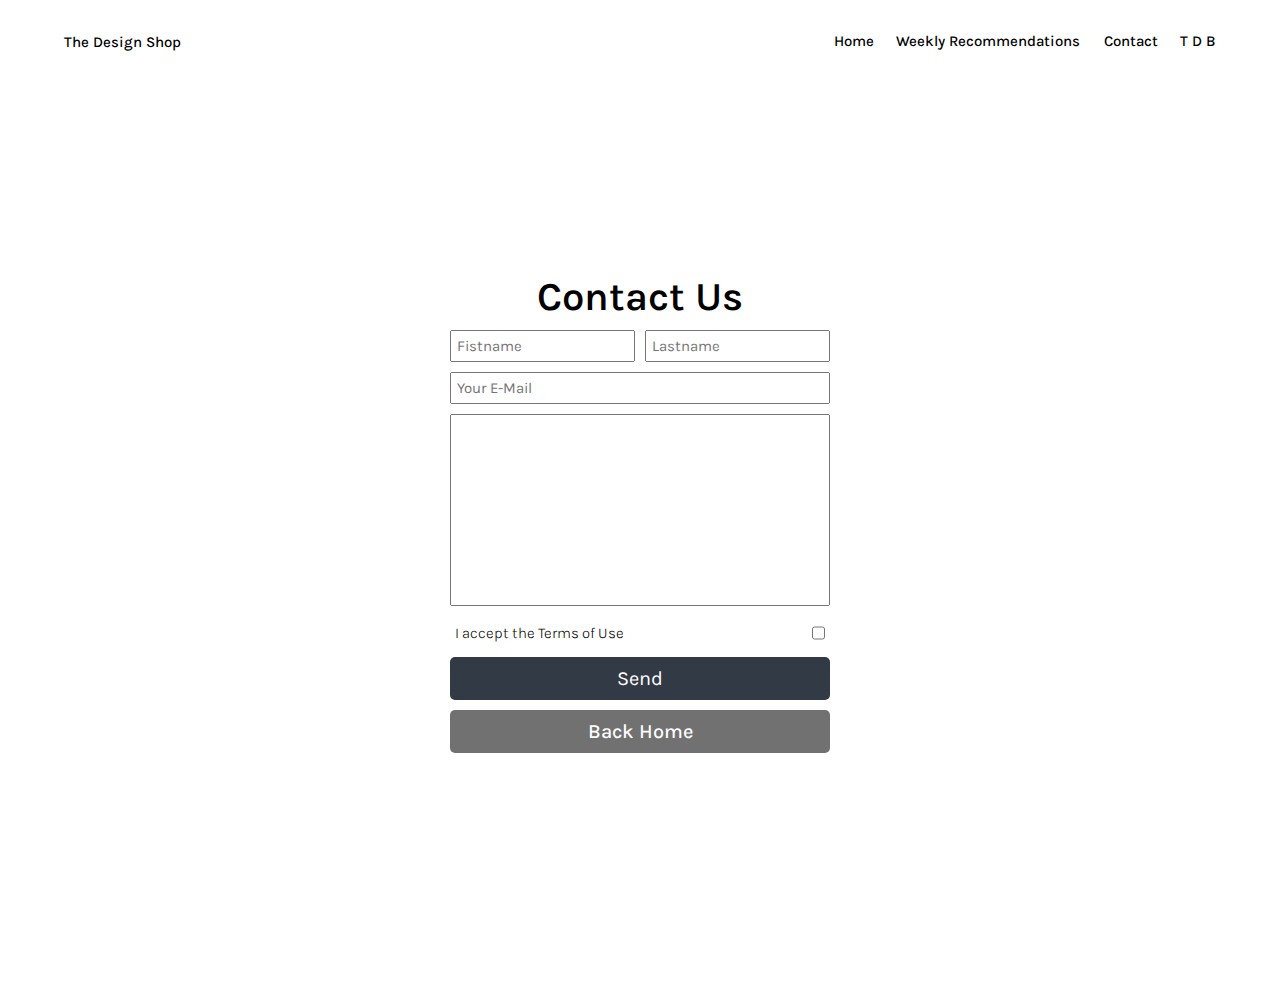
==== assets/html/contact.html @ 1320afd8 "1.0" ====
<!DOCTYPE html>
<html lang="en">

<head>
    <meta charset="UTF-8">
    <meta http-equiv="X-UA-Compatible" content="IE=edge">
    <meta name="viewport" content="width=device-width, initial-scale=1.0">
    <title>Contact</title>
    <link rel="stylesheet" href="../css/style.css">
</head>
<!-- auf contant clicken dann zum KontakFormular -->

<body>
    <header>
        <h1><a href="../../index.html">The Design Shop</a></h1>
        <nav>
            <a href="../../index.html">Home</a>
            <a href="#">Weekly Recommendations </a>
            <a href="">Contact</a>
            <a href="">T D B</a>
        </nav>
    </header>
    <main id="contactmain">
        <form action="">
            <h1 class="headline">Contact Us</h1>
            <label class="firstname" for=""><input type="text" placeholder="Fistname"></label>
            <label class="lastname" for=""><input type="text" placeholder="Lastname"></label>

            <label class="email" for=""><input type="email" placeholder="Your E-Mail"></label>
            <label class="textarea" for=""><textarea name="Your Message" cols="30" rows="10"></textarea> </label>
            <label class="terms" for="">
                <p>I accept the Terms of Use</p>
                <input type="checkbox">
            </label>
            <input class="submit" type="submit" value="Send">
            <a class="backhome" href="../../index.html">Back Home</a>
        </form>
    </main>

</body>

</html>
---- assets/css/style.css ----
@font-face {
    font-family: Karla;
    src: url("../fonts/Karla/Karla-VariableFont_wght.ttf");
}

* {
    margin: 0;
    padding: 0;
    box-sizing: border-box;
    font-family: Karla;
    font-size: 10px;
}

body {
    padding: 2vh 5vw;
}

h4,
h4 span {
    font-size: 1.8rem;
    font-variation-settings: "wght" 400;

}

h1 {
    font-size: 2rem;
    font-variation-settings: "wght" 600;
}

a {
    font-size: 1.5rem;
    font-variation-settings: "wght" 500;
    text-decoration: none;
    color: black;
}

a:hover {
    font-size: 1.5rem;
    font-variation-settings: "wght" 500;
    text-decoration: none;
    color: grey;
}

p {
    font-size: 1.5rem;
    font-variation-settings: "wght" 300;

}

header {
    display: flex;
    flex-direction: row;
    justify-content: space-between;
    align-items: center;
    height: 5vh;
}

header nav a {
    margin-left: 2rem
}



main {
    display: grid;
    gap: 2rem;
    grid-template-columns: 1fr 1fr 1fr;
    grid-template-areas:
        "fig1 fig1 fig1"
        "fig2 fig3 fig4"
        "fig5 fig6 fig7"
        "fig8 fig8 fig8"
        "fig9 fig10 fig11"
        "fig12 fig13 fig14"
        "fig15 fig15 fig15"
        "fig16 fig17 fig18"
        "fig19 fig20 fig21"
        "fig22 fig22 fig22"
        "fig23 fig24 fig25"
        "fig26 fig27 fig28"
        "fig29 fig29 fig29"
        "fig30 fig31 fig32"
}

figure {
    display: flex;
    flex-direction: column;
    gap: 2rem;
}

figcaption {
    display: flex;
    flex-direction: column;
    gap: 0.5rem;
}

img {
    width: 100%;
    opacity: 1;
    transition: opacity 0.1s linear;
}

img:hover {
    opacity: 0.5;
    cursor: pointer;
}

figure h4 {
    width: 100%;
    display: flex;
    justify-content: space-between;
}

.fig1 {
    grid-area: fig1;
}

.fig2 {
    grid-area: fig2;
}

.fig3 {
    grid-area: fig3;
}

.fig4 {
    grid-area: fig4;
}

.fig5 {
    grid-area: fig5;
}

.fig6 {
    grid-area: fig6;
}

.fig7 {
    grid-area: fig7;
}

.fig8 {
    grid-area: fig8;
}

.fig9 {
    grid-area: fig9;
}

.fig9 {
    grid-area: fig9;
}

.fig10 {
    grid-area: fig10;
}

.fig11 {
    grid-area: fig11;
}

.fig12 {
    grid-area: fig12;
}

.fig13 {
    grid-area: fig13;
}

.fig14 {
    grid-area: fig14;
}

.fig15 {
    grid-area: fig15;
}

.fig16 {
    grid-area: fig16;
}

.fig17 {
    grid-area: fig17;
}

.fig18 {
    grid-area: fig18;
}

.fig19 {
    grid-area: fig19;
}

.fig20 {
    grid-area: fig20;
}

.fig21 {
    grid-area: fig21;
}

.fig22 {
    grid-area: fig22;
}

.fig23 {
    grid-area: fig23;
}

.fig23 {
    grid-area: fig23;
}

.fig24 {
    grid-area: fig24;
}

.fig25 {
    grid-area: fig25;
}

.fig26 {
    grid-area: fig26;
}

.fig27 {
    grid-area: fig27;
}

.fig28 {
    grid-area: fig28;
}

.fig29 {
    grid-area: fig29;
}

.fig30 {
    grid-area: fig30;
}

.fig31 {
    grid-area: fig31;
}

.fig32 {
    grid-area: fig32;
}

footer {
    margin-top: 2rem;
    display: grid;
    gap: 1.2rem;
    grid-template-columns: 1fr 1fr 1fr 1fr;
    grid-template-areas:
        "head1 head2 head3 head4"
        "div1 div2 div3 div4"
        "C C C C ";
}

footer div {
    display: flex;
    flex-direction: column;
    gap: 1rem;
}

footer>p {
    font-size: 1.5rem;
    font-variation-settings: "wght" 500;
    text-decoration: none;
    color: black;
}

.p1 {
    grid-area: head1;

}

.p2 {
    grid-area: head2;

}

.p3 {
    grid-area: head3;

}

.p4 {
    grid-area: head4;

}

.div1 {
    grid-area: div1;
}

.div2 {
    grid-area: div2;
}

.div3 {
    grid-area: div3;
}

.div4 {
    grid-area: div4;
}

.cc {
    grid-area: C
}


#contactmain {
    display: flex;
    flex-direction: columns;
    align-items: center;
    justify-content: center;
    width: 100%;
    height: 100vh;
}

#contactmain form {
    display: grid;
    grid-template-columns: 1fr 1fr;
    place-items: center;
    gap: 1rem;
    grid-template-areas:
        "headline headline"
        "yrfirstname yrlastname "
        "yrmail yrmail"
        "textarea textarea"
        "terms terms"
        "submit submit"
        "bg bg"
}

.headline {
    grid-area: headline;
    width: 100%;
    text-align: center;
    font-size: 4rem;
}

.firstname {
    grid-area: yrfirstname;
    width: 100%;
}

.lastname {
    grid-area: yrlastname;
    width: 100%;
}

.email {
    grid-area: yrmail;
    width: 100%;
}

.textarea {
    grid-area: textarea;
    width: 100%;
}

.terms {
    grid-area: terms;
    display: flex;
    justify-content: space-between;
    padding: 0.5rem;
    width: 100%;
}

.terms input {
    display: flex;
    padding: 0px;
    width: auto;
}

.submit {
    grid-area: submit;
    width: 100%;
    padding: 1rem;
    font-size: 2rem;
    background-color: #323A45;
    color: white;
    border-radius: 5px;
    outline: none;
    border: none;
}

.backhome {
    grid-area: bg;
    width: 100%;
    padding: 1rem;
    font-size: 2rem;
    background-color: #717171;
    color: white;
    text-align: center;
    border-radius: 5px;
}


.submit:hover,
.backhome:hover {
    cursor: pointer;
    width: 100%;
    padding: 1rem;
    font-size: 2rem;
}

label>input,
label>textarea {
    font-size: 1.5rem;
    padding: 0.5rem;
    width: 100%;
    resize: none;
}

label>input:focus,
label>textarea:focus {
    outline: 2px solid #323A45;
    border-radius: 5px;
}


@media only screen and (max-width: 700px) {
    body {
        padding: 1vh 2vw;
    }


    header {
        display: flex;
        flex-direction: column;
        /* align-items: center; */
        justify-content: center;
        gap: 2rem;
        height: 10rem;
    }

    img {
        width: 50%;
        place-self: center;
    }

    main {
        display: grid;
        gap: 2rem;
        grid-template-columns: 1fr 1fr 1fr;
        grid-template-areas:
            "fig1 fig1 fig1"
            "fig2 fig2 fig2"
            "fig3 fig3 fig3"
            "fig4 fig4 fig4"
            "fig5 fig5 fig5"
            "fig6 fig6 fig6"
            "fig7 fig7 fig7"
            "fig8 fig8 fig8"
            "fig9 fig9 fig9"
            "fig10 fig10 fig10"
            "fig11 fig11 fig11"
            "fig12 fig12 fig12"
            "fig13 fig13 fig13"
            "fig14 fig14 fig14"
            "fig15 fig15 fig15"
            "fig16 fig16 fig16"
            "fig17 fig17 fig17"
            "fig18 fig18 fig18"
            "fig19 fig19 fig19"
            "fig20 fig20 fig20"
            "fig21 fig21 fig21"
            "fig22 fig22 fig22"
            "fig23 fig23 fig23"
            "fig24 fig24 fig24"
            "fig25 fig25 fig25"
            "fig26 fig26 fig26"
            "fig27 fig27 fig27"
            "fig28 fig28 fig28"
            "fig29 fig29 fig29"
            "fig30 fig30 fig30"
            "fig31 fig31 fig31"
            "fig32 fig32 fig32"
    }

    footer {
        display: grid;
        margin-top: 3rem;
        display: grid;
        gap: 1.2rem;
        place-items: center;
        grid-template-columns: 1fr 1fr 1fr 1fr;
        grid-template-areas:
            "head1 head1 head1 head1"
            "div1 div1 div1 div1"
            "head2 head2 head2 head2"
            "div2 div2 div2 div2"
            "head3 head3 head3 head3"
            "div3 div3 div3 div3"
            "head4 head4 head4 head4"
            "div4 div4 div4 div4"
            "C C C C ";
    }

    footer div {
        display: flex;
        align-items: center;
        flex-direction: row;
    }
}
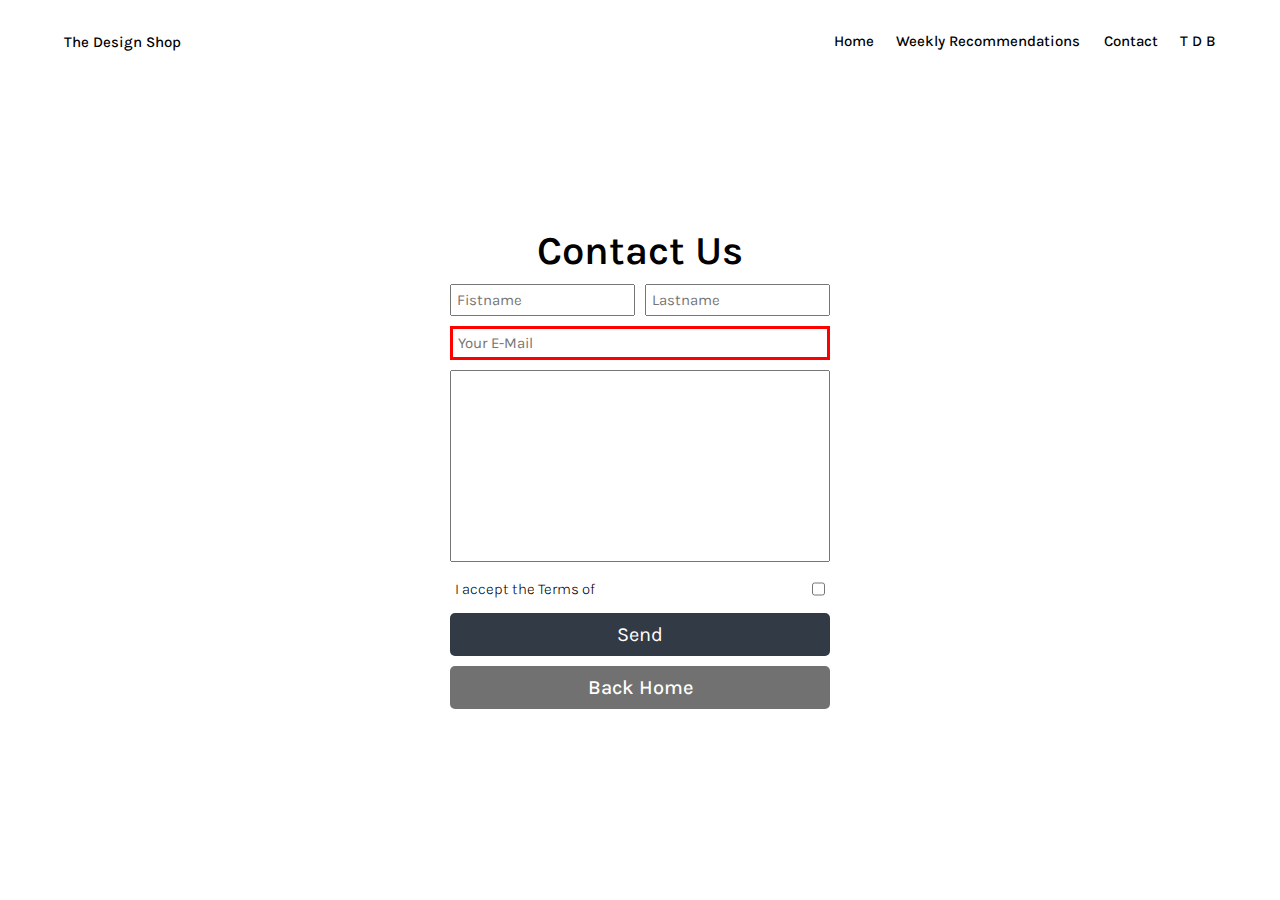
==== commit 247e7085: "added contact site" ====
--- a/assets/html/contact.html
+++ b/assets/html/contact.html
@@ -23,20 +23,22 @@
     <main id="contactmain">
         <form action="">
             <h1 class="headline">Contact Us</h1>
-            <label class="firstname" for=""><input type="text" placeholder="Fistname"></label>
-            <label class="lastname" for=""><input type="text" placeholder="Lastname"></label>
+            <label class="firstname" for=""><input id="firstname" type="text" placeholder="Fistname"></label>
+            <label class="lastname" for=""><input id="lastname" type="text" placeholder="Lastname"></label>
 
-            <label class="email" for=""><input type="email" placeholder="Your E-Mail"></label>
-            <label class="textarea" for=""><textarea name="Your Message" cols="30" rows="10"></textarea> </label>
+            <label class="email" for=""><input required id="email" type="email" placeholder="Your E-Mail"></label>
+            <label class="textarea" for=""><textarea id="textarea" name="Your Message" cols="30" rows="10"></textarea>
+            </label>
             <label class="terms" for="">
-                <p>I accept the Terms of Use</p>
-                <input type="checkbox">
+                <p>I accept the Terms of
+                </p>
+                <input required id="checkbox" type="checkbox">
             </label>
-            <input class="submit" type="submit" value="Send">
+            <input class="submit" type="submit" value="Send" onclick="submitContact(event)">
             <a class="backhome" href="../../index.html">Back Home</a>
         </form>
     </main>
-
+    <script src="../js/main.js"></script>
 </body>
 
 </html>--- a/assets/css/style.css
+++ b/assets/css/style.css
@@ -318,7 +318,7 @@
     align-items: center;
     justify-content: center;
     width: 100%;
-    height: 100vh;
+    height: 90vh;
 }
 
 #contactmain form {
@@ -407,6 +407,7 @@
     width: 100%;
     padding: 1rem;
     font-size: 2rem;
+    color: black;
 }
 
 label>input,
@@ -421,6 +422,10 @@
 label>textarea:focus {
     outline: 2px solid #323A45;
     border-radius: 5px;
+}
+
+input:required {
+    border: 3px solid red;
 }
 
 
@@ -507,4 +512,44 @@
         align-items: center;
         flex-direction: row;
     }
-}+}
+
+
+/* ======================= */
+
+
+
+/* header nav ol {
+    position: fixed;
+    background-color: green;
+    top: 0;
+    left: 0;
+    right: -100%;
+    bottom: 90%;
+    display: flex;
+    flex-direction: column;
+    justify-content: center;
+    align-items: center;
+    list-style: none;
+    transition: all 0.5s linear;
+}
+
+header nav ol a {
+    color: white;
+    font-size: 30px;
+    text-decoration: none;
+}
+
+header nav ol a:hover {
+    text-decoration: underline;
+}
+
+@media only screen and (max-width: 700px) {
+    header nav a {
+        display: none;
+    }
+
+    header div {
+        display: flex;
+    }
+} */